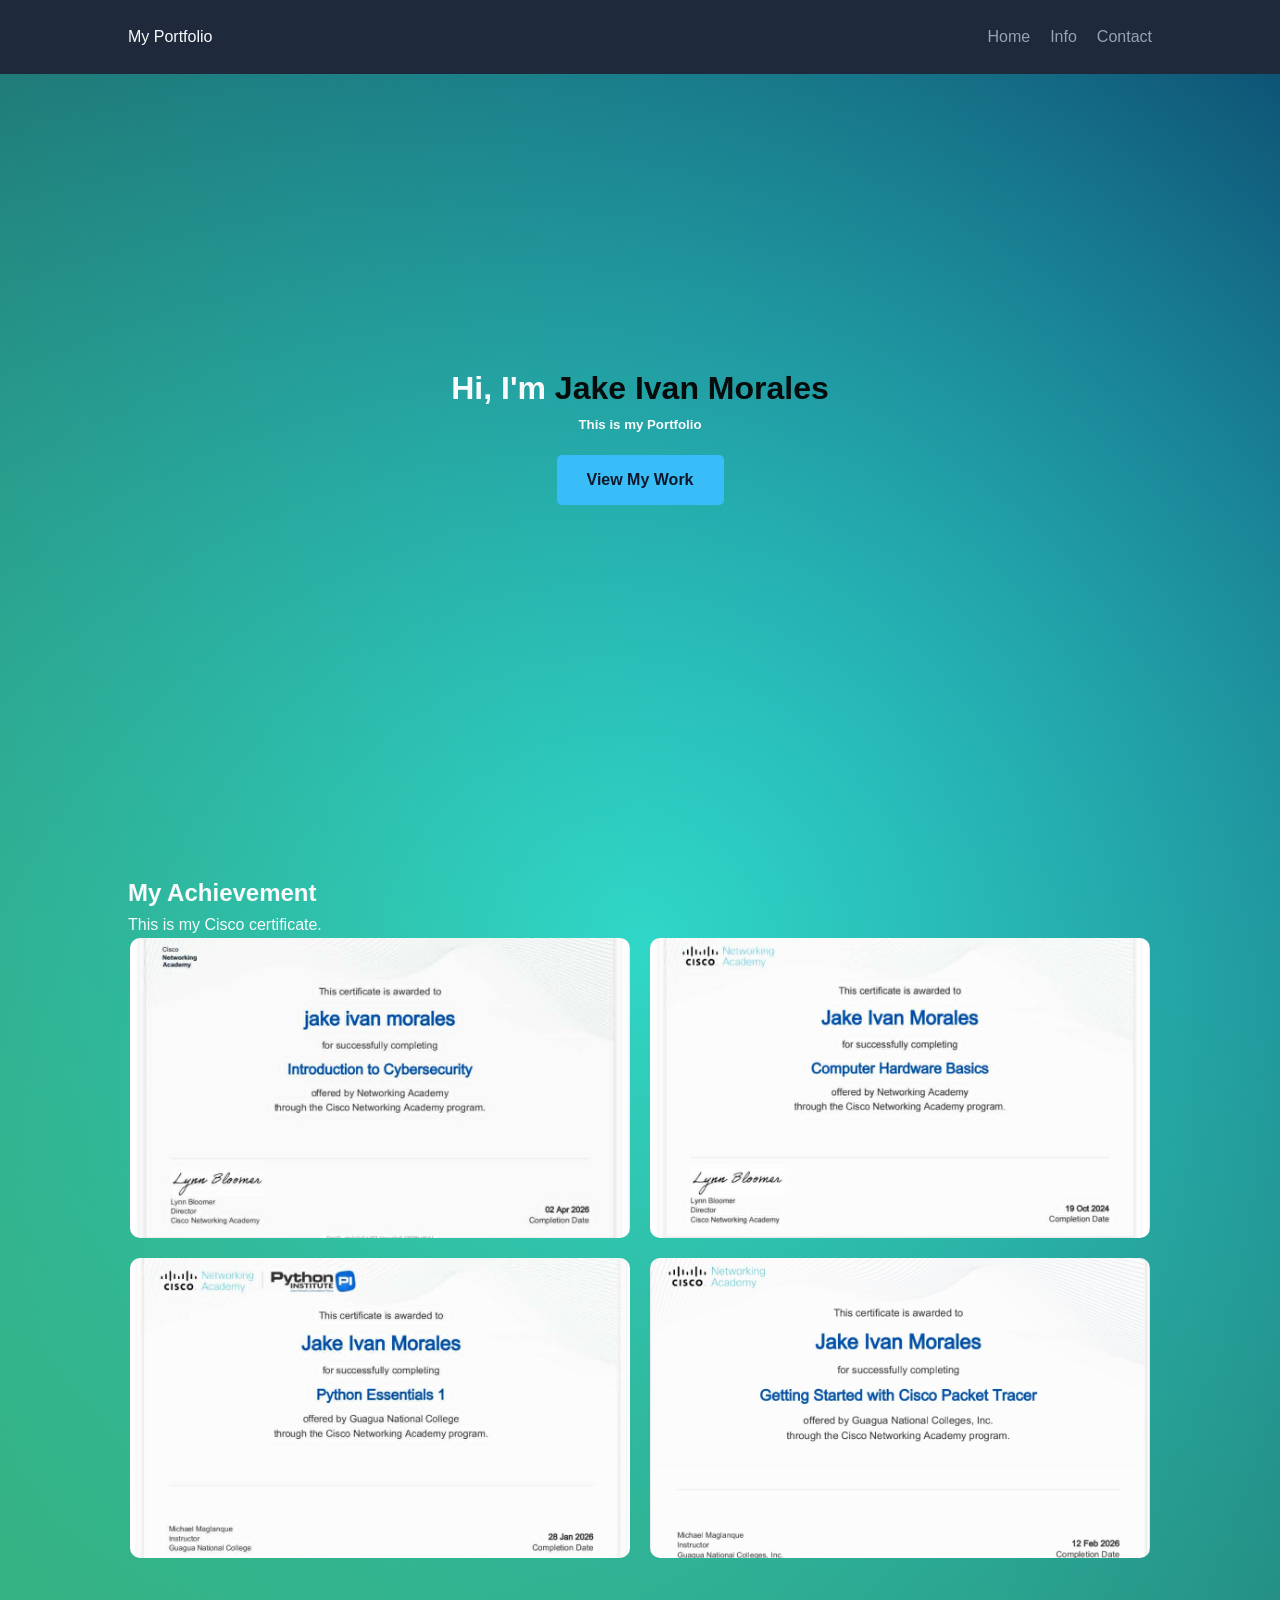
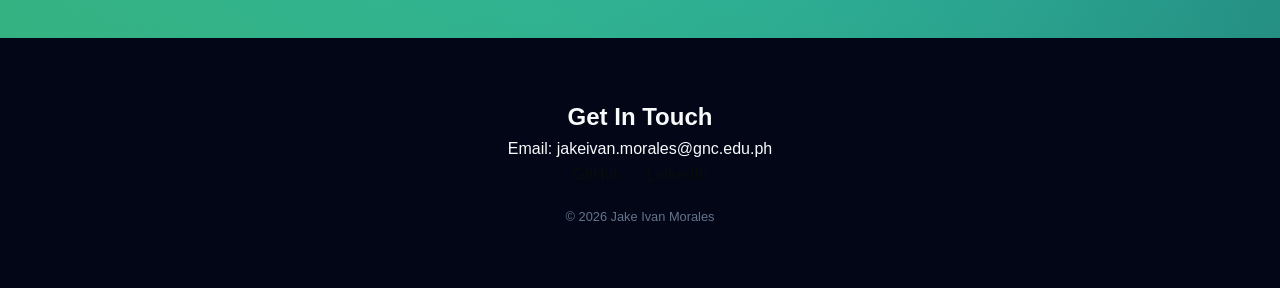
==== index.html @ fa4a35b5 "added image files" ====
<!DOCTYPE html>
<html lang="en">
<head>
    <meta charset="UTF-8">
    <meta name="viewport" content="width=device-width, initial-scale=1.0">
    <title>My Portfolio</title>
    <link rel="stylesheet" href="style.css">
</head>
<body>

    <nav class="navbar">
        <div class="logo">My Portfolio</div>
        <ul class="nav-links">
            <li><a href="#about">Home</a></li>
            <li><a href="#projects">Info</a></li>
            <li><a href="#contact">Contact</a></li>
        </ul>
    </nav>

    <header id="about" class="hero">
        <h1>Hi, I'm <span class="highlight">Jake Ivan Morales</span></h1>
        <h5>This is my Portfolio</h5>
        <a href="#projects" class="btn">View My Work</a>
    </header>

    <section id="projects" class="project-section">
        <h1>My Achievement</br></h1>
        <p>This is my Cisco certificate.</p>
        <div class="image-container">
            <img src="image/project.jpg" alt="Project 1" class="gallery-img">
            <img src="image/img2.jpg" alt="Project 2" class="gallery-img">
            <img src="image/img3.jpg" alt="Project 3" class="gallery-img">
            <img src="image/img4.jpg" alt="Project 3" class="gallery-img">
        </div>
    </section>
    

    <footer id="contact">
        <h2>Get In Touch</h2>
        <p>Email: jakeivan.morales@gnc.edu.ph</p>
        <div class="socials">
            <a href="#">GitHub</a>
            <a href="#">LinkedIn</a>
        </div>
        <p class="copy">&copy; 2026 Jake Ivan Morales</p>
    </footer>

</body>
</html>
---- style.css ----
* {
    margin: 0;
    padding: 0;
    box-sizing: border-box;
    font-family: 'Segoe UI', Tahoma, Geneva, Verdana, sans-serif;
}

body {
    
    background: linear-gradient(45deg, rgba(74,222,128,0.7), transparent),radial-gradient(circle, #22d3ee, #0c4a6e);;
    color: #f8fafc;
    line-height: 1.6;
    scroll-behavior: smooth;
}

/* Navbar */
.navbar {
    display: flex;
    justify-content: space-between;
    align-items: center;
    padding: 1.5rem 10%;
    background: #1e293b;
    position: sticky;
    top: 0;
    z-index: 100;
}

.nav-links {
    display: flex;
    list-style: none;
}

.nav-links li {
    margin-left: 20px;
}

.nav-links a {
    color: #94a3b8;
    text-decoration: none;
    transition: color 0.3s;
}

.nav-links a:hover {
    color: #38bdf8;
}

/* Hero Section */
.hero {
    height: 80vh;
    display: flex;
    flex-direction: column;
    justify-content: center;
    align-items: center;
    text-align: center;
    padding: 0 20px;
}

.highlight {
    color: rgb(7, 11, 11);
}

.btn {
    margin-top: 20px;
    padding: 12px 30px;
    background: #38bdf8;
    color: #0f172a;
    text-decoration: none;
    border-radius: 5px;
    font-weight: bold;
    transition: transform 0.2s;
}

.btn:hover {
    transform: scale(1.05);
}

/* Project Grid */
.project-section {
    padding: 80px 10%;
}

.project-grid {
    display: grid;
    grid-template-columns: repeat(auto-fit, minmax(300px, 1fr));
    gap: 20px;
    margin-top: 30px;
}

.project-card {
    background: #1e293b;
    padding: 25px;
    border-radius: 10px;
    border: 1px solid #334155;
    transition: border-color 0.3s;
}

.project-card:hover {
    border-color: #0f172a;
}

/* Footer */
footer {
    text-align: center;
    padding: 60px 10%;
    background: #020617;
}

.socials a {
    color: #090c0d;
    margin: 0 10px;
    text-decoration: none;
}

.copy {
    margin-top: 20px;
    font-size: 0.8rem;
    color: #64748b;
}
.image-container {
    display: flex;          /* Pinagkakatabi ang mga images */
    gap: 20px;             /* Space sa pagitan ng mga images */
    justify-content: center; /* Nilalagay sa gitna ng page */
    flex-wrap: wrap;       /* Kapag masikip na sa screen, kusa itong bababa */
}

.gallery-img {
    width: 500px;          /* Fixed width para pantay-pantay */
    height: 300px;
    object-fit: cover;     /* Hindi mapipitpit ang image */
    border-radius: 10px;
}
.span{
    color: #0f172a;
}
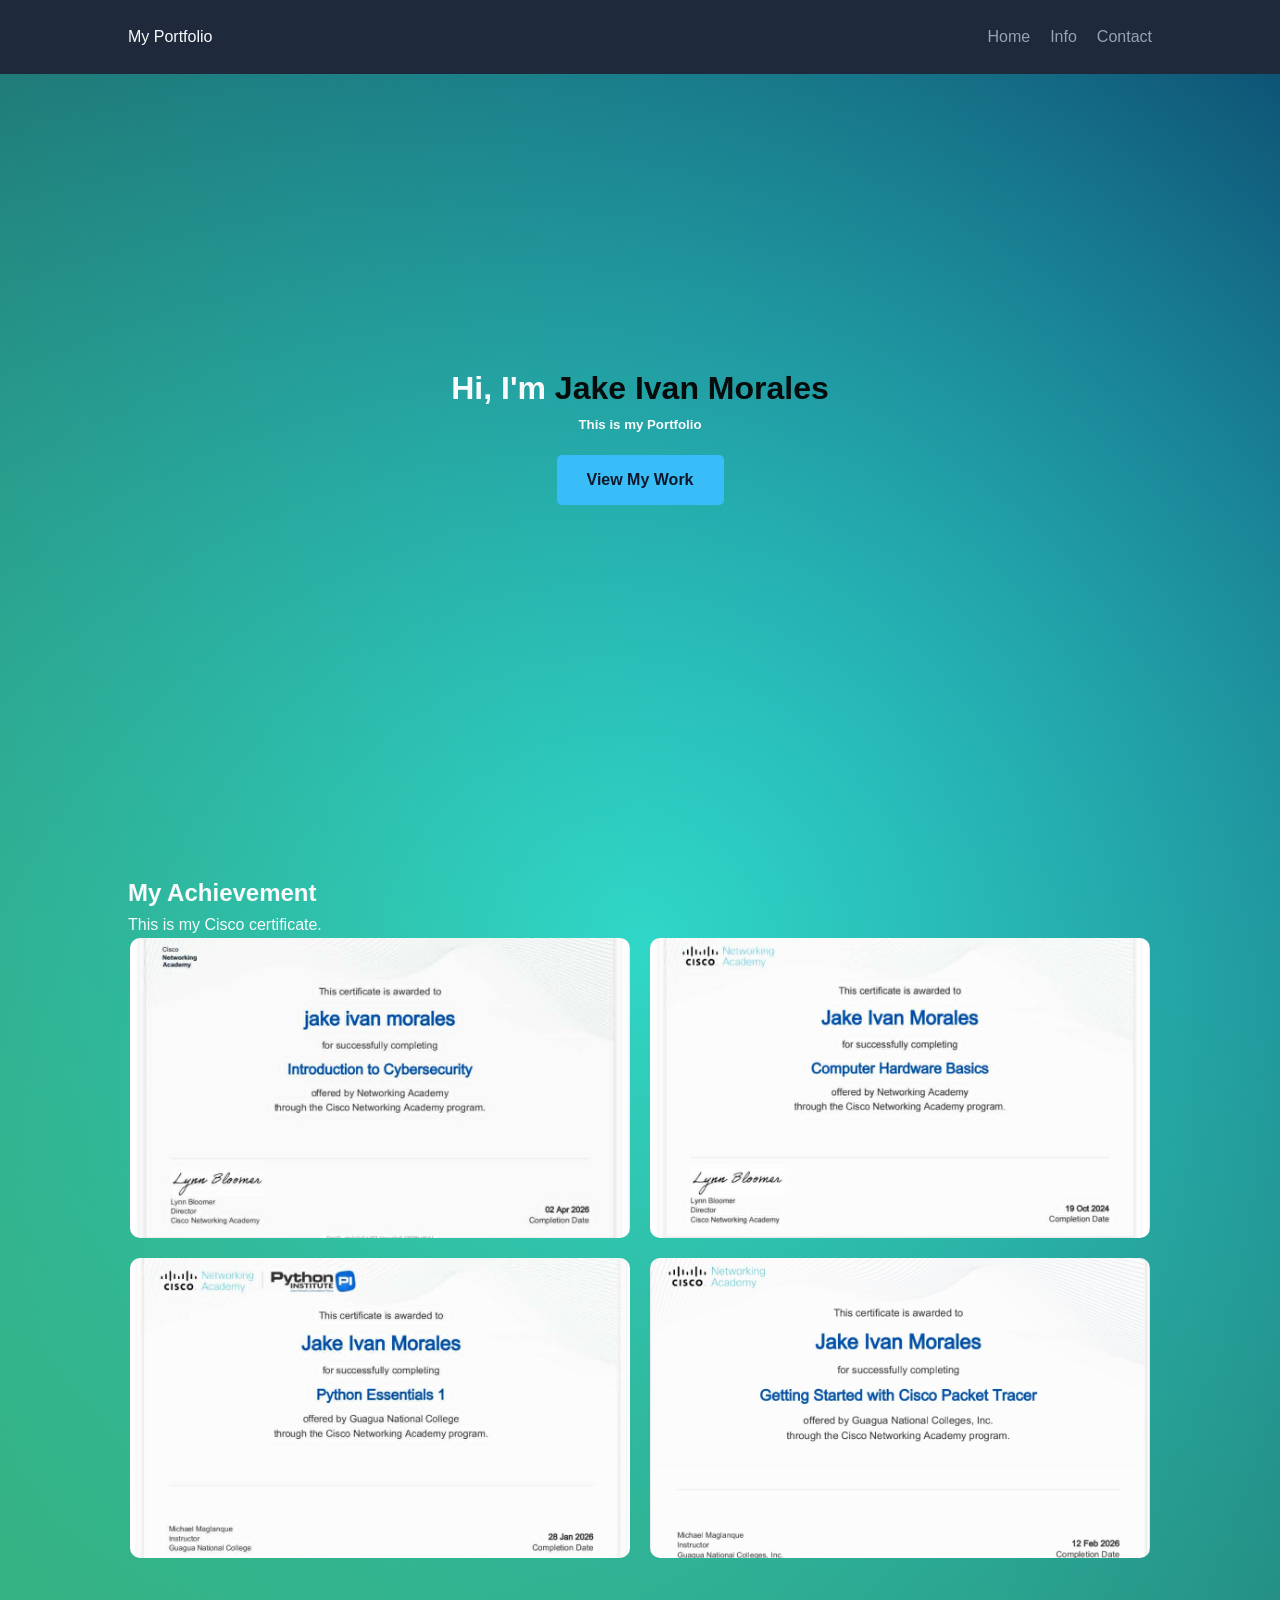
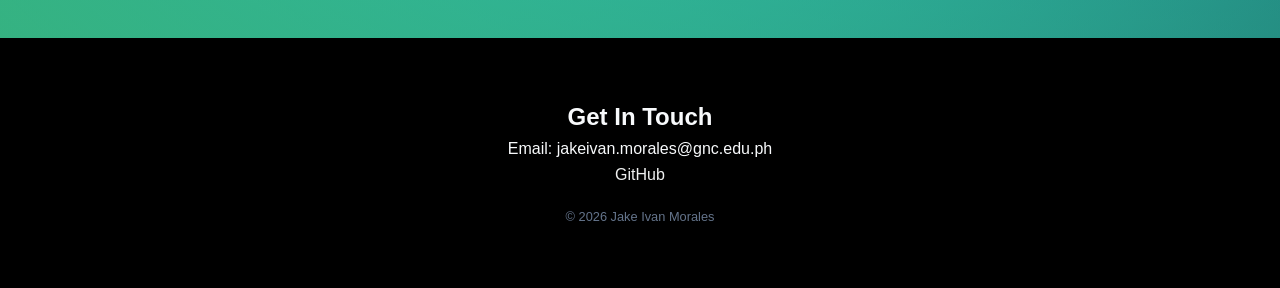
==== commit 6b00cad0: "nagpalit ng kulay ng background at highlight" ====
--- a/index.html
+++ b/index.html
@@ -40,7 +40,7 @@
         <p>Email: jakeivan.morales@gnc.edu.ph</p>
         <div class="socials">
             <a href="#">GitHub</a>
-            <a href="#">LinkedIn</a>
+            
         </div>
         <p class="copy">&copy; 2026 Jake Ivan Morales</p>
     </footer>
--- a/style.css
+++ b/style.css
@@ -13,7 +13,7 @@
     scroll-behavior: smooth;
 }
 
-/* Navbar */
+
 .navbar {
     display: flex;
     justify-content: space-between;
@@ -44,7 +44,7 @@
     color: #38bdf8;
 }
 
-/* Hero Section */
+
 .hero {
     height: 80vh;
     display: flex;
@@ -74,7 +74,7 @@
     transform: scale(1.05);
 }
 
-/* Project Grid */
+
 .project-section {
     padding: 80px 10%;
 }
@@ -98,15 +98,14 @@
     border-color: #0f172a;
 }
 
-/* Footer */
 footer {
     text-align: center;
     padding: 60px 10%;
-    background: #020617;
+    background: #000000;
 }
 
 .socials a {
-    color: #090c0d;
+    color: #eff0f0;
     margin: 0 10px;
     text-decoration: none;
 }
@@ -117,18 +116,21 @@
     color: #64748b;
 }
 .image-container {
-    display: flex;          /* Pinagkakatabi ang mga images */
-    gap: 20px;             /* Space sa pagitan ng mga images */
-    justify-content: center; /* Nilalagay sa gitna ng page */
-    flex-wrap: wrap;       /* Kapag masikip na sa screen, kusa itong bababa */
+    display: flex;          
+    gap: 20px;             
+    justify-content: center;
+    flex-wrap: wrap;       
 }
 
 .gallery-img {
-    width: 500px;          /* Fixed width para pantay-pantay */
+    width: 500px;          
     height: 300px;
-    object-fit: cover;     /* Hindi mapipitpit ang image */
+    object-fit: cover;     
     border-radius: 10px;
 }
 .span{
     color: #0f172a;
+}
+.a{
+    color: aliceblue;
 }
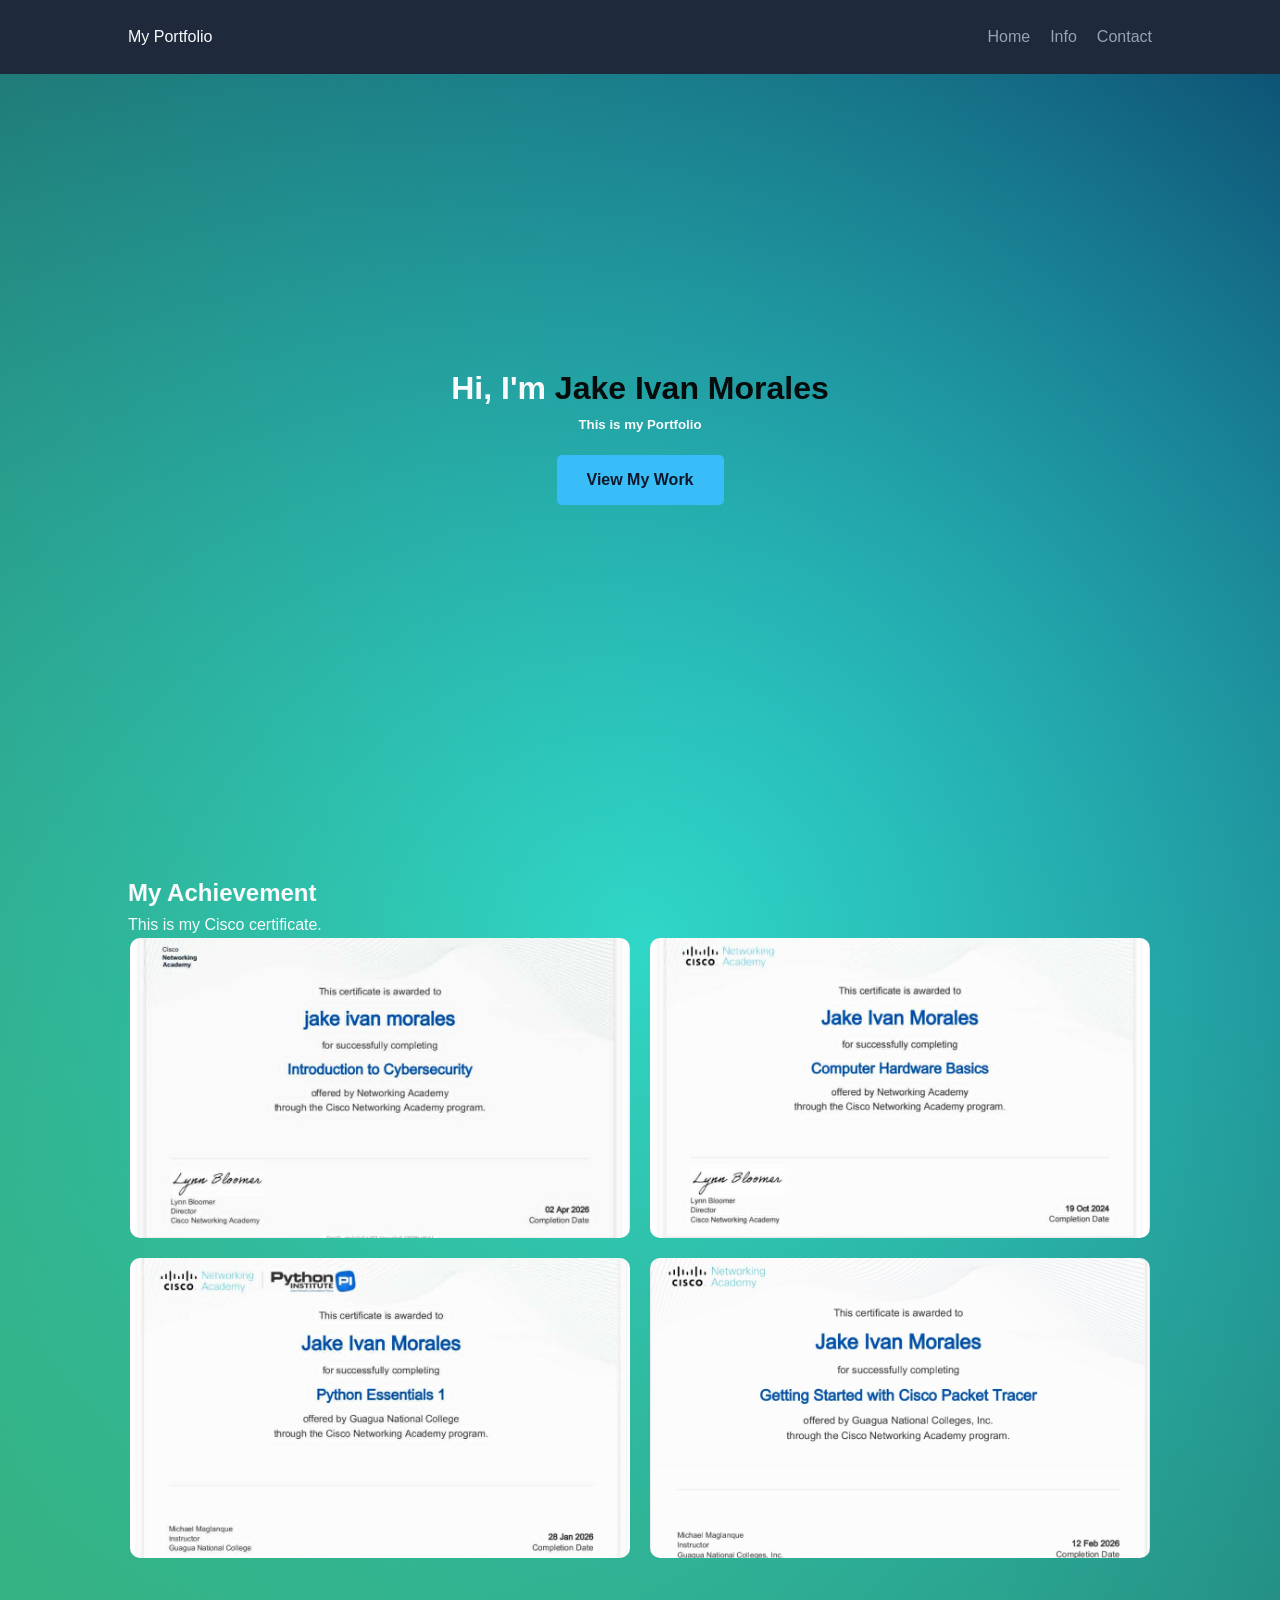
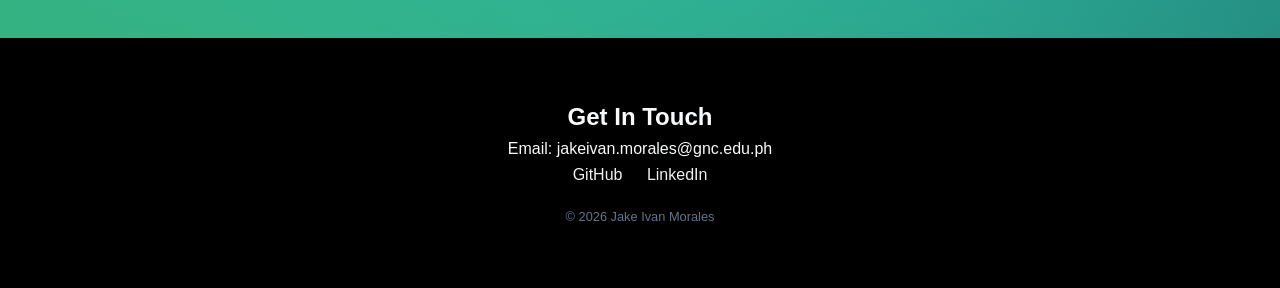
==== commit 8a09e6d5: "nagpalit ng kulay ng background at highlight" ====
--- a/index.html
+++ b/index.html
@@ -40,7 +40,7 @@
         <p>Email: jakeivan.morales@gnc.edu.ph</p>
         <div class="socials">
             <a href="#">GitHub</a>
-            
+            <a href="#">LinkedIn</a>
         </div>
         <p class="copy">&copy; 2026 Jake Ivan Morales</p>
     </footer>
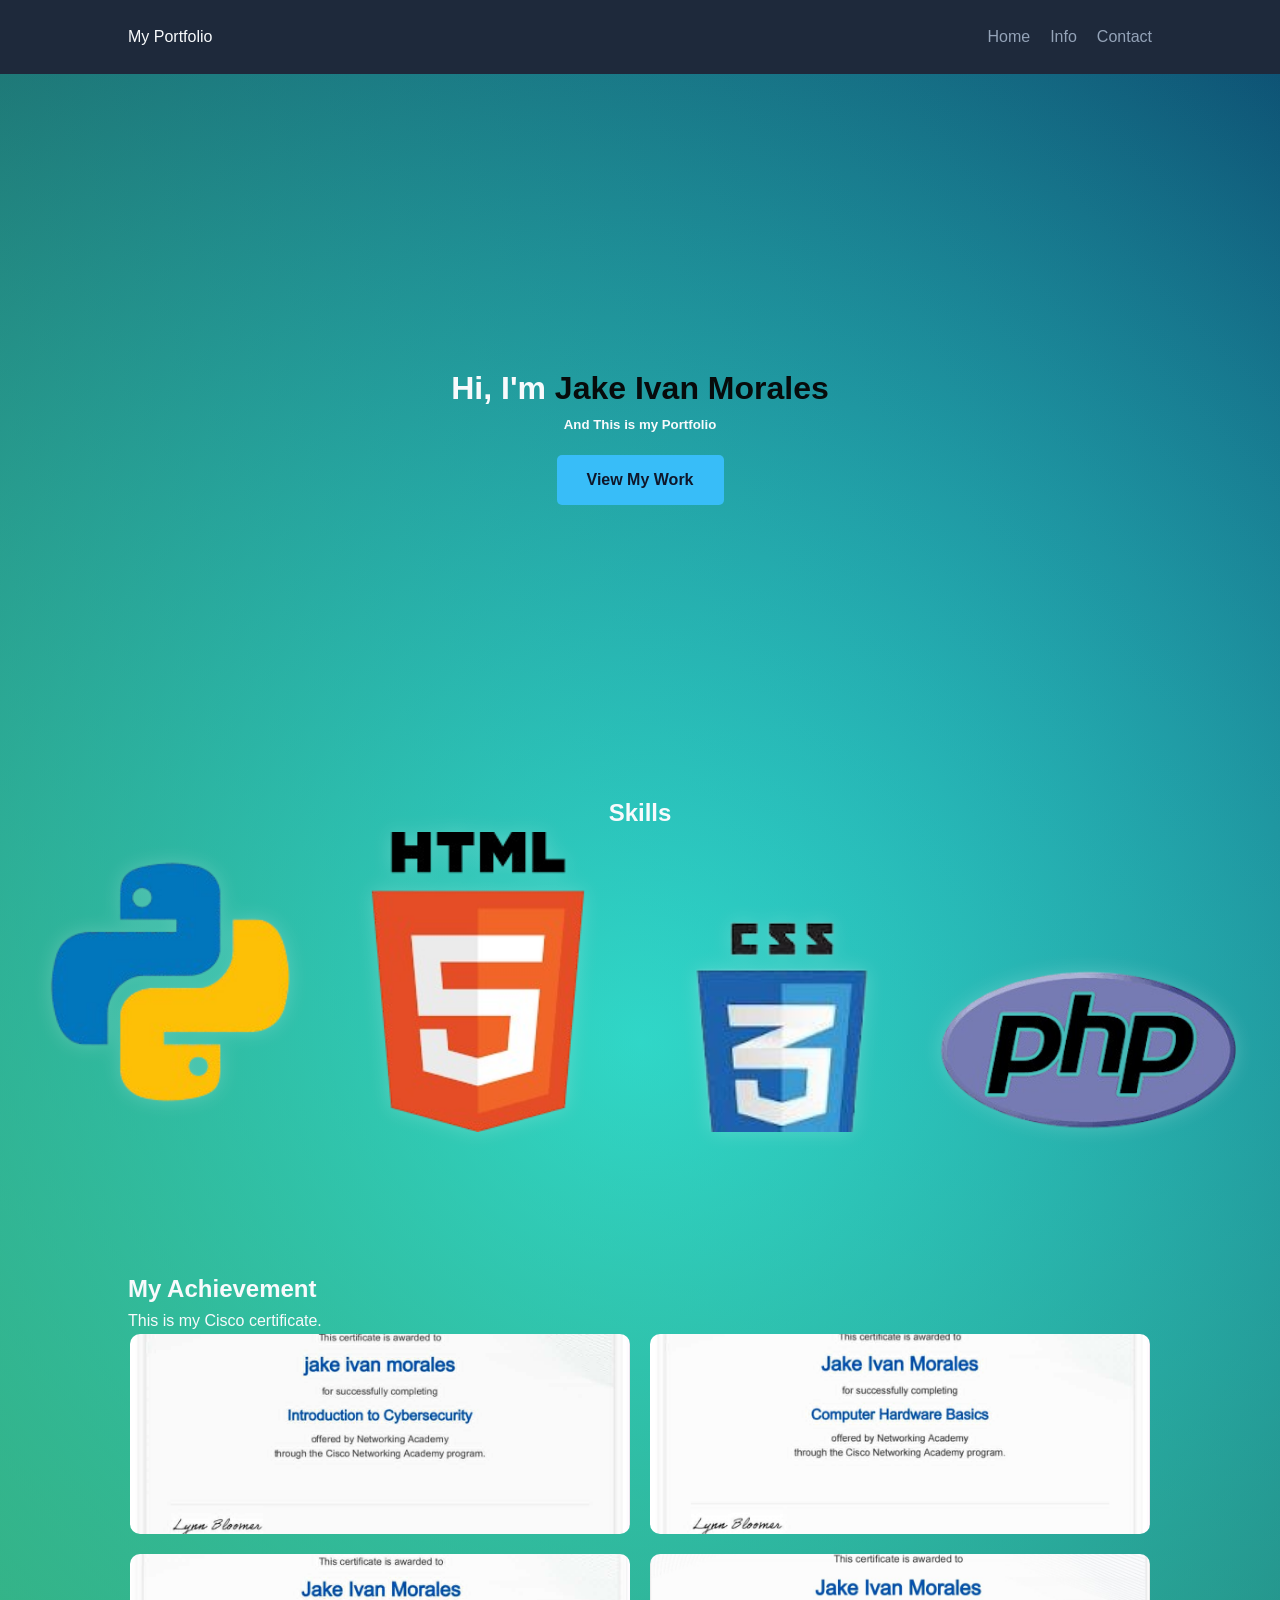
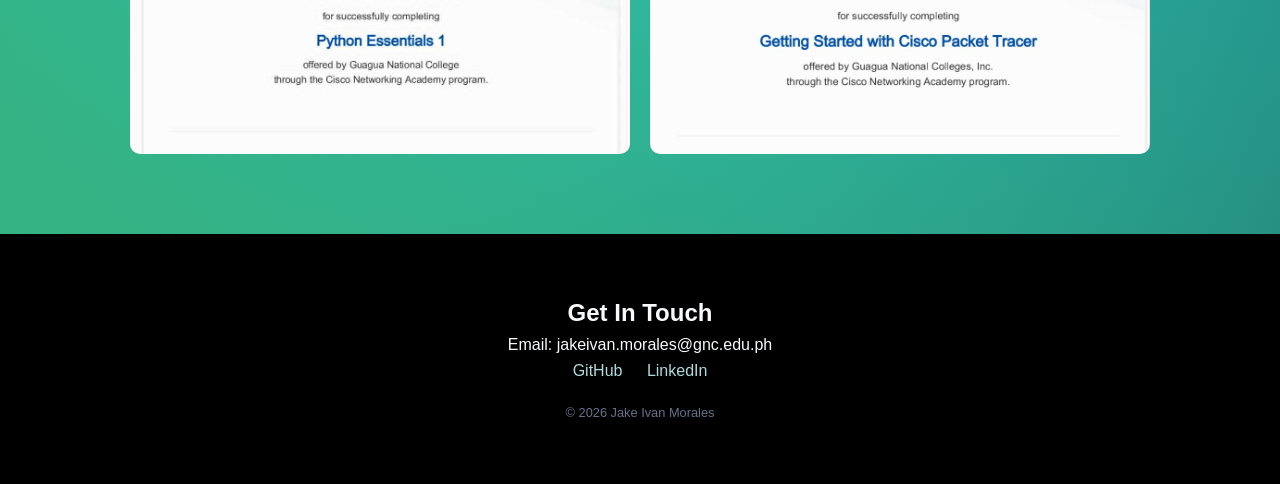
==== commit c5a14044: "Added images folder and python, HTML, Css, php  logo" ====
--- a/index.html
+++ b/index.html
@@ -17,11 +17,30 @@
         </ul>
     </nav>
 
+
+    
+
     <header id="about" class="hero">
         <h1>Hi, I'm <span class="highlight">Jake Ivan Morales</span></h1>
-        <h5>This is my Portfolio</h5>
+        <h5>And This is my Portfolio</h5>
         <a href="#projects" class="btn">View My Work</a>
     </header>
+
+    <section class="skill">
+        <h1>Skills</br></h1>
+    </section>
+    <div class="skill-card">
+        <div class="icon">
+            <img src="image/Python.jpg" alt="Logo" class="skill-img">
+            <img src="image/HTML.png" alt="Logo" class="skill-img">
+            <img src="image/css.png" alt="Logo" class="skill-img">
+            <img src="image/php.png" alt="Logo" class="skill-img">
+            
+        </div>
+        <div class="progress-bar">
+            <div class="progress" style="width: 90%; background: #e34c26;"></div>
+        </div>
+    </div>
 
     <section id="projects" class="project-section">
         <h1>My Achievement</br></h1>
@@ -33,7 +52,8 @@
             <img src="image/img4.jpg" alt="Project 3" class="gallery-img">
         </div>
     </section>
-    
+
+   
 
     <footer id="contact">
         <h2>Get In Touch</h2>
@@ -44,6 +64,9 @@
         </div>
         <p class="copy">&copy; 2026 Jake Ivan Morales</p>
     </footer>
+    
+   
 
 </body>
-</html>+</html>
+
--- a/style.css
+++ b/style.css
@@ -105,7 +105,7 @@
 }
 
 .socials a {
-    color: #eff0f0;
+    color: #afdbdb;
     margin: 0 10px;
     text-decoration: none;
 }
@@ -124,7 +124,7 @@
 
 .gallery-img {
     width: 500px;          
-    height: 300px;
+    height: 200px;
     object-fit: cover;     
     border-radius: 10px;
 }
@@ -133,4 +133,26 @@
 }
 .a{
     color: aliceblue;
+}
+
+.skill-img {
+    width: 300px;
+    height: auto;
+    margin-bottom: 50px;
+    /* Optional: Glow effect para sa image */
+    filter: drop-shadow(0 0 10px rgba(255, 255, 255, 0.2));
+    
+}
+
+.skill-card{
+    display: flex;          
+    gap: 20px;             
+    justify-content: center;
+    flex-wrap: wrap;
+}
+
+.skill{
+    display: flex;                       
+    justify-content: center;
+    flex-wrap: wrap;
 }
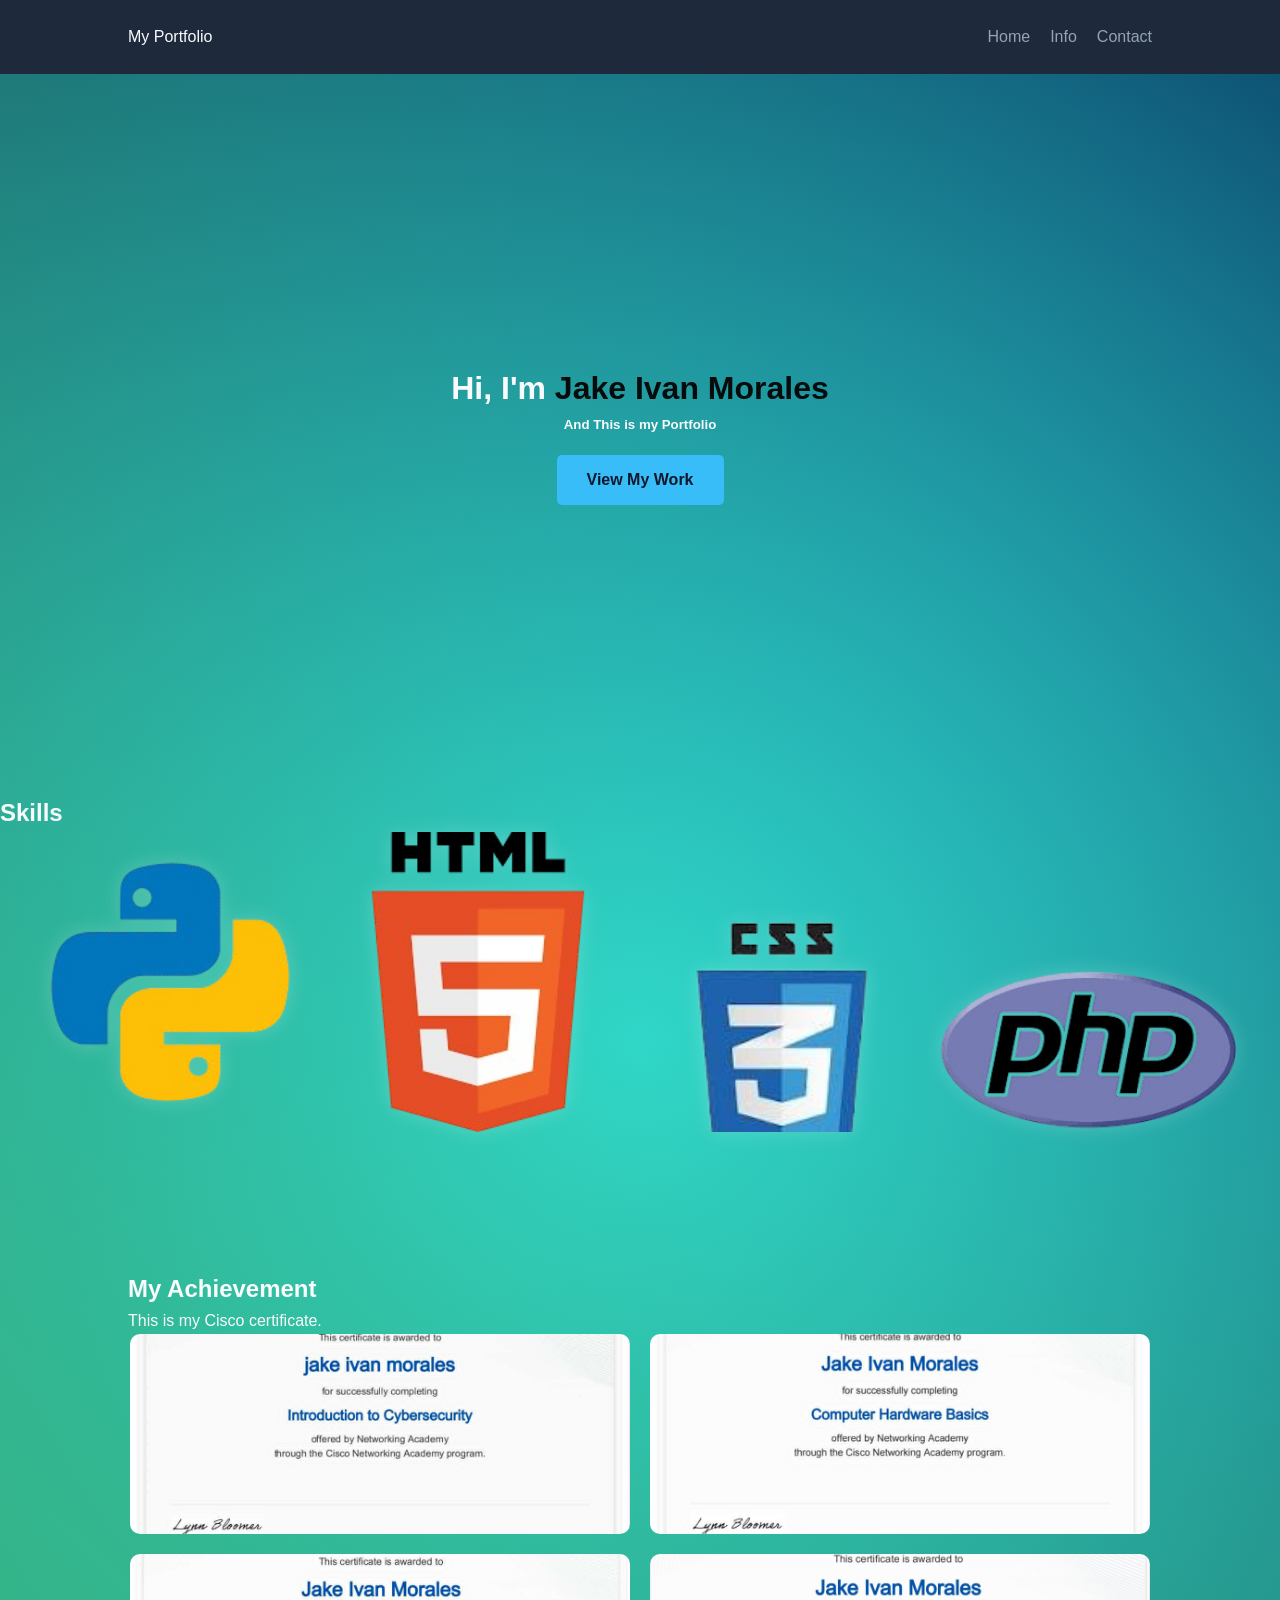
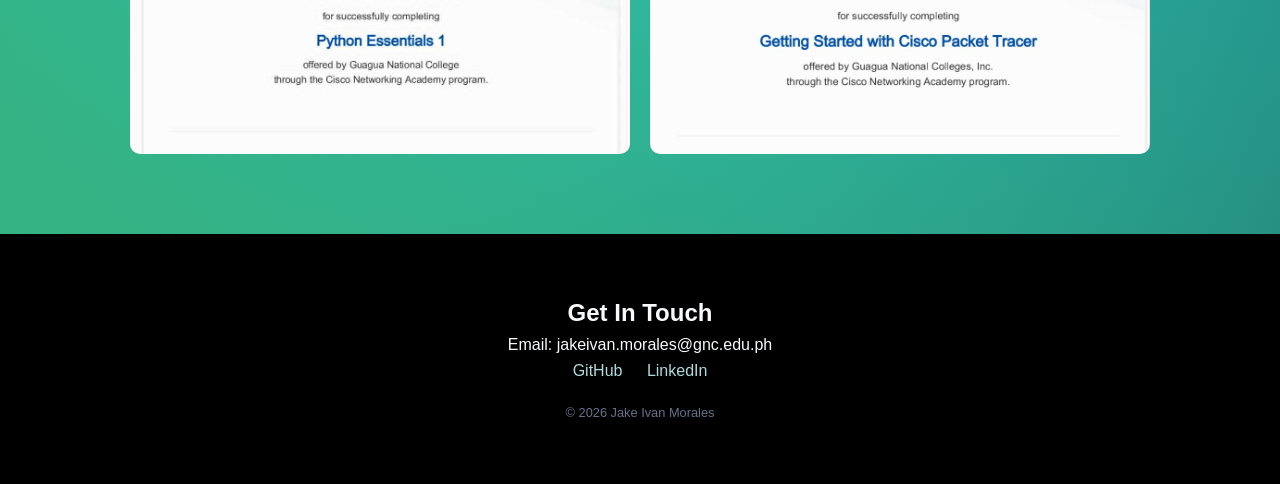
==== commit 1eb6e3c7: "Added skill caption" ====
--- a/index.html
+++ b/index.html
@@ -27,7 +27,7 @@
     </header>
 
     <section class="skill">
-        <h1>Skills</br></h1>
+        <h1>Skills</h1>
     </section>
     <div class="skill-card">
         <div class="icon">
--- a/style.css
+++ b/style.css
@@ -153,6 +153,6 @@
 
 .skill{
     display: flex;                       
-    justify-content: center;
+    justify-content:20 left;
     flex-wrap: wrap;
 }
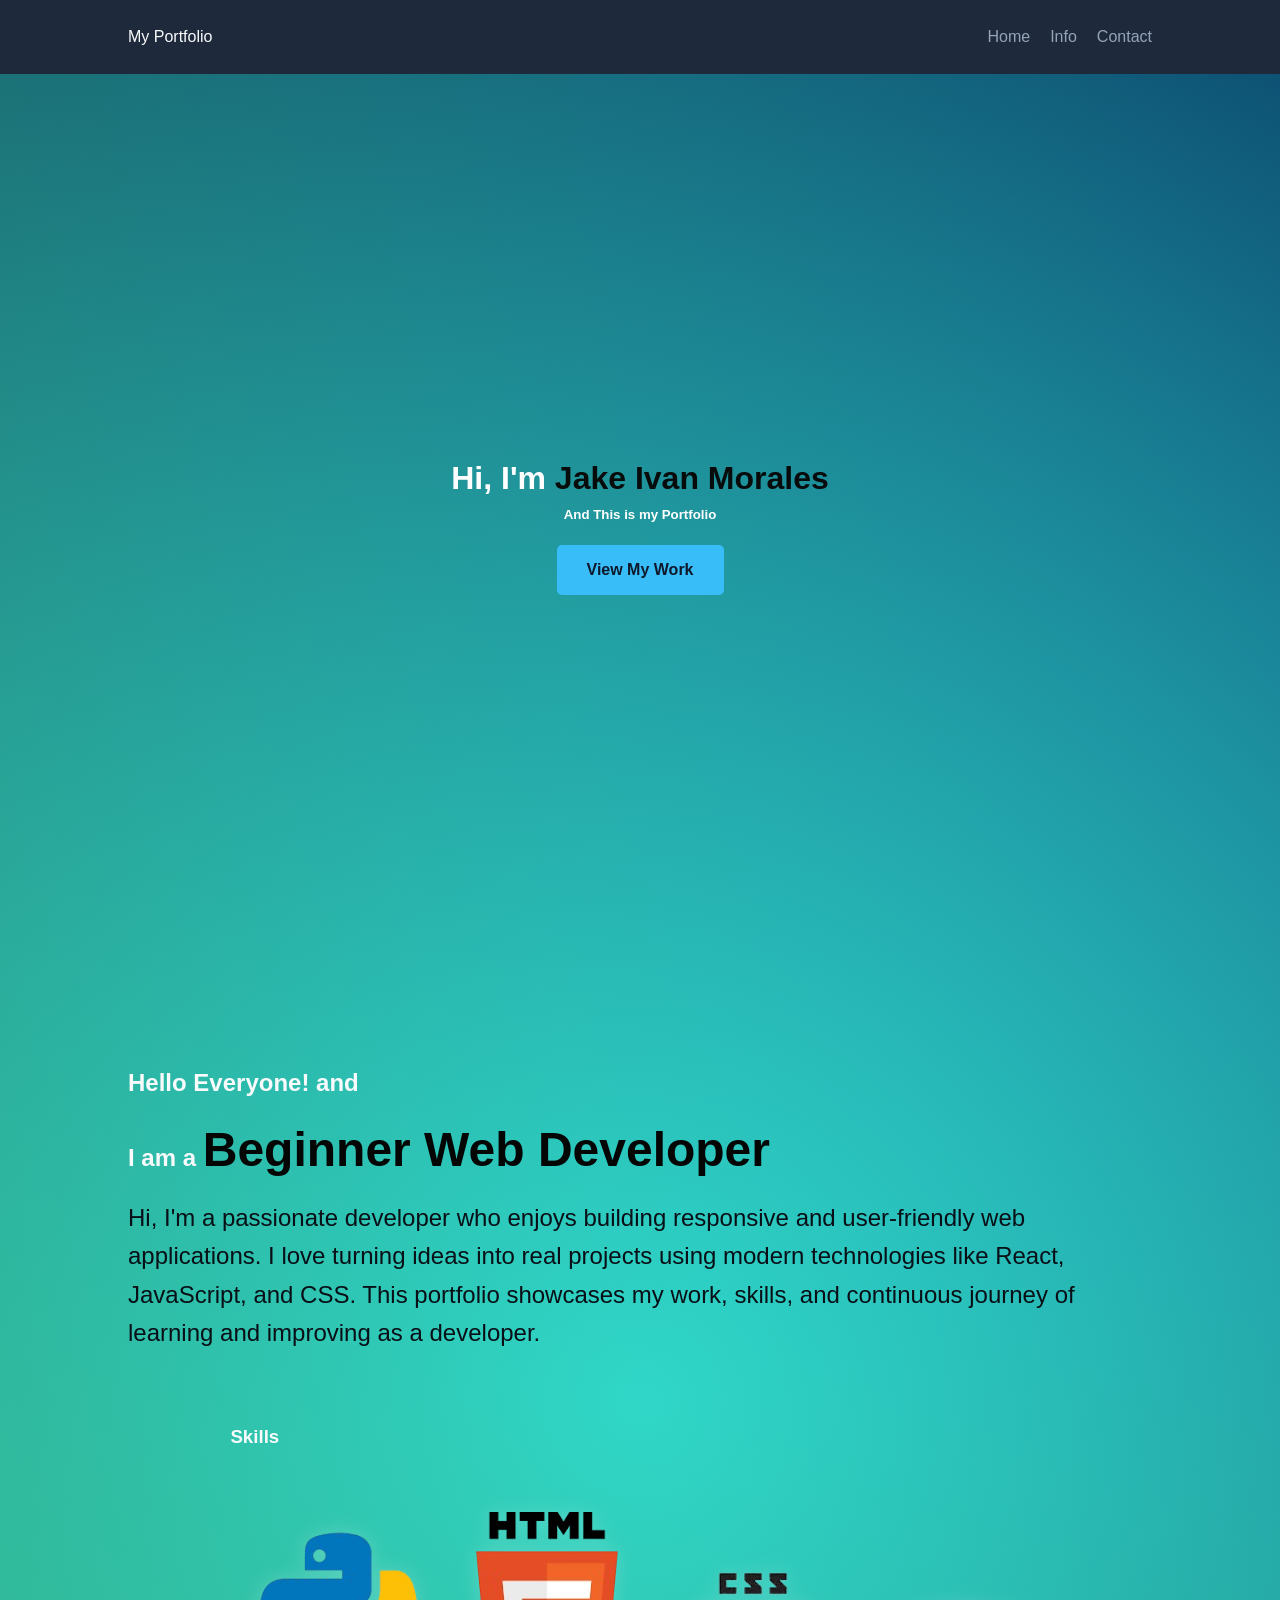
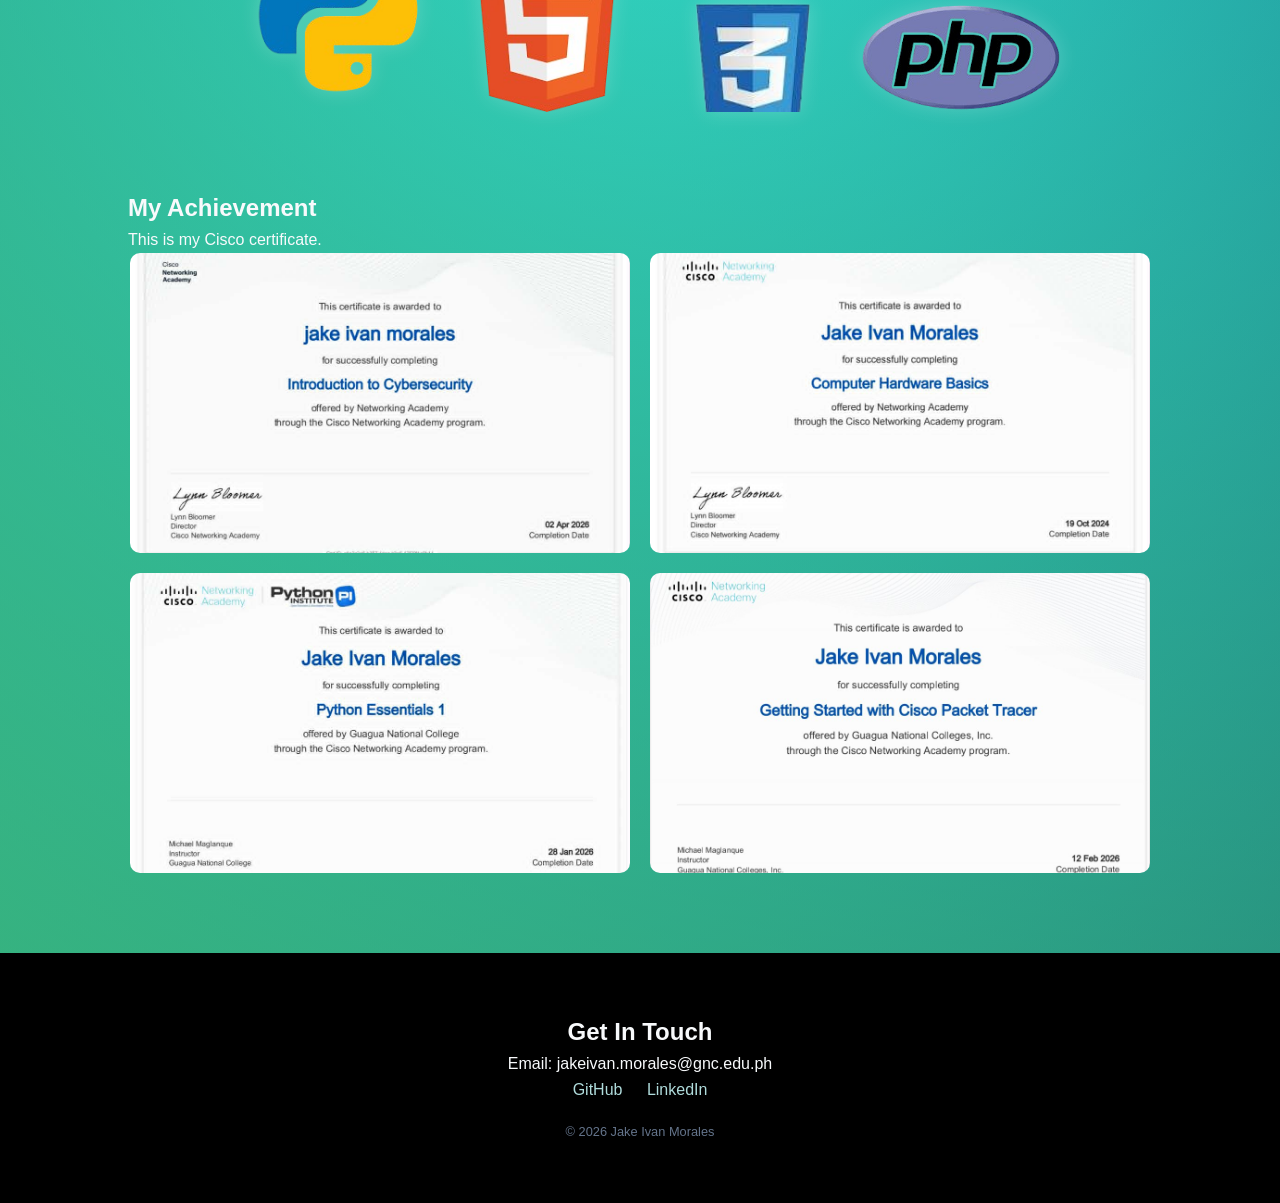
==== commit 534b1b41: "added hero section text and styles" ====
--- a/index.html
+++ b/index.html
@@ -26,23 +26,37 @@
         <a href="#projects" class="btn">View My Work</a>
     </header>
 
-    <section class="skill">
-        <h1>Skills</h1>
-    </section>
-    <div class="skill-card">
-        <div class="icon">
-            <img src="image/Python.jpg" alt="Logo" class="skill-img">
-            <img src="image/HTML.png" alt="Logo" class="skill-img">
-            <img src="image/css.png" alt="Logo" class="skill-img">
-            <img src="image/php.png" alt="Logo" class="skill-img">
+
+    <section id="projects" class="project-section">
+        
+        <div class="hero-content">
+            <h6 class="greeting">Hello Everyone! and</h6>
+            <h1>I am a <span class="high-light">Beginner Web Developer</span></h1>
+            
+            <h6 class="description">
+                Hi, I'm a passionate developer who enjoys building responsive and user-friendly web applications. 
+                I love turning ideas into real projects using modern technologies like React, JavaScript, and CSS. 
+                This portfolio showcases my work, skills, and continuous journey of learning and improving as a developer.
+            </h6>
+
             
         </div>
-        <div class="progress-bar">
-            <div class="progress" style="width: 90%; background: #e34c26;"></div>
+    
+
+
+
+        <section class="skill">
+        <h1>Skills</h1>
+        </section>
+        <div class="skill-card">
+            <div class="icon">
+                <img src="image/Python.jpg" alt="Logo" class="skill-img">
+                <img src="image/HTML.png" alt="Logo" class="skill-img">
+                <img src="image/css.png" alt="Logo" class="skill-img">
+                <img src="image/php.png" alt="Logo" class="skill-img">
+                
+            </div>
         </div>
-    </div>
-
-    <section id="projects" class="project-section">
         <h1>My Achievement</br></h1>
         <p>This is my Cisco certificate.</p>
         <div class="image-container">
--- a/style.css
+++ b/style.css
@@ -124,7 +124,7 @@
 
 .gallery-img {
     width: 500px;          
-    height: 200px;
+    height: 300px;
     object-fit: cover;     
     border-radius: 10px;
 }
@@ -136,10 +136,10 @@
 }
 
 .skill-img {
-    width: 300px;
+    width: 200px;
     height: auto;
     margin-bottom: 50px;
-    /* Optional: Glow effect para sa image */
+
     filter: drop-shadow(0 0 10px rgba(255, 255, 255, 0.2));
     
 }
@@ -149,10 +149,63 @@
     gap: 20px;             
     justify-content: center;
     flex-wrap: wrap;
+    text-align: left;    
+    margin-left: 20px;   
+    margin-bottom: 15px; 
+    font-size: 1.5rem;   
+    color: white;
 }
 
 .skill{
     display: flex;                       
-    justify-content:20 left;
+    justify-content: left;
     flex-wrap: wrap;
-}+    padding: 60px 10%;  
+    display: flex;
+    flex-direction: column;
+    align-items: flex-start;
+}
+
+
+.hero {
+    height: 100vh;
+    display: flex;
+    align-items: center;
+    padding: 0 10%;
+    color: white;
+    font-family: 'Poppins', sans-serif;
+}
+
+.hero-content h6 {
+    margin: 10px 0;
+}
+
+.high-light {
+    color: #040505; 
+    font-size: 3rem; 
+    font-weight: 800;
+}
+
+.description {
+    max-width: 1000px;
+    line-height: 1.6;
+    color: #090f16; 
+    margin-bottom: 20px;
+    font-size: 1.5rem; 
+    font-weight: 500;
+}
+
+.social-icons a {
+    color: white;
+    font-size: 1.5rem;
+    margin-right: 15px;
+    transition: 0.3s;
+}
+
+.social-icons a:hover {
+    color: #38bdf8;
+}
+ .greeting{
+    font-size: 1.5rem;
+    font-weight: 800;
+ }
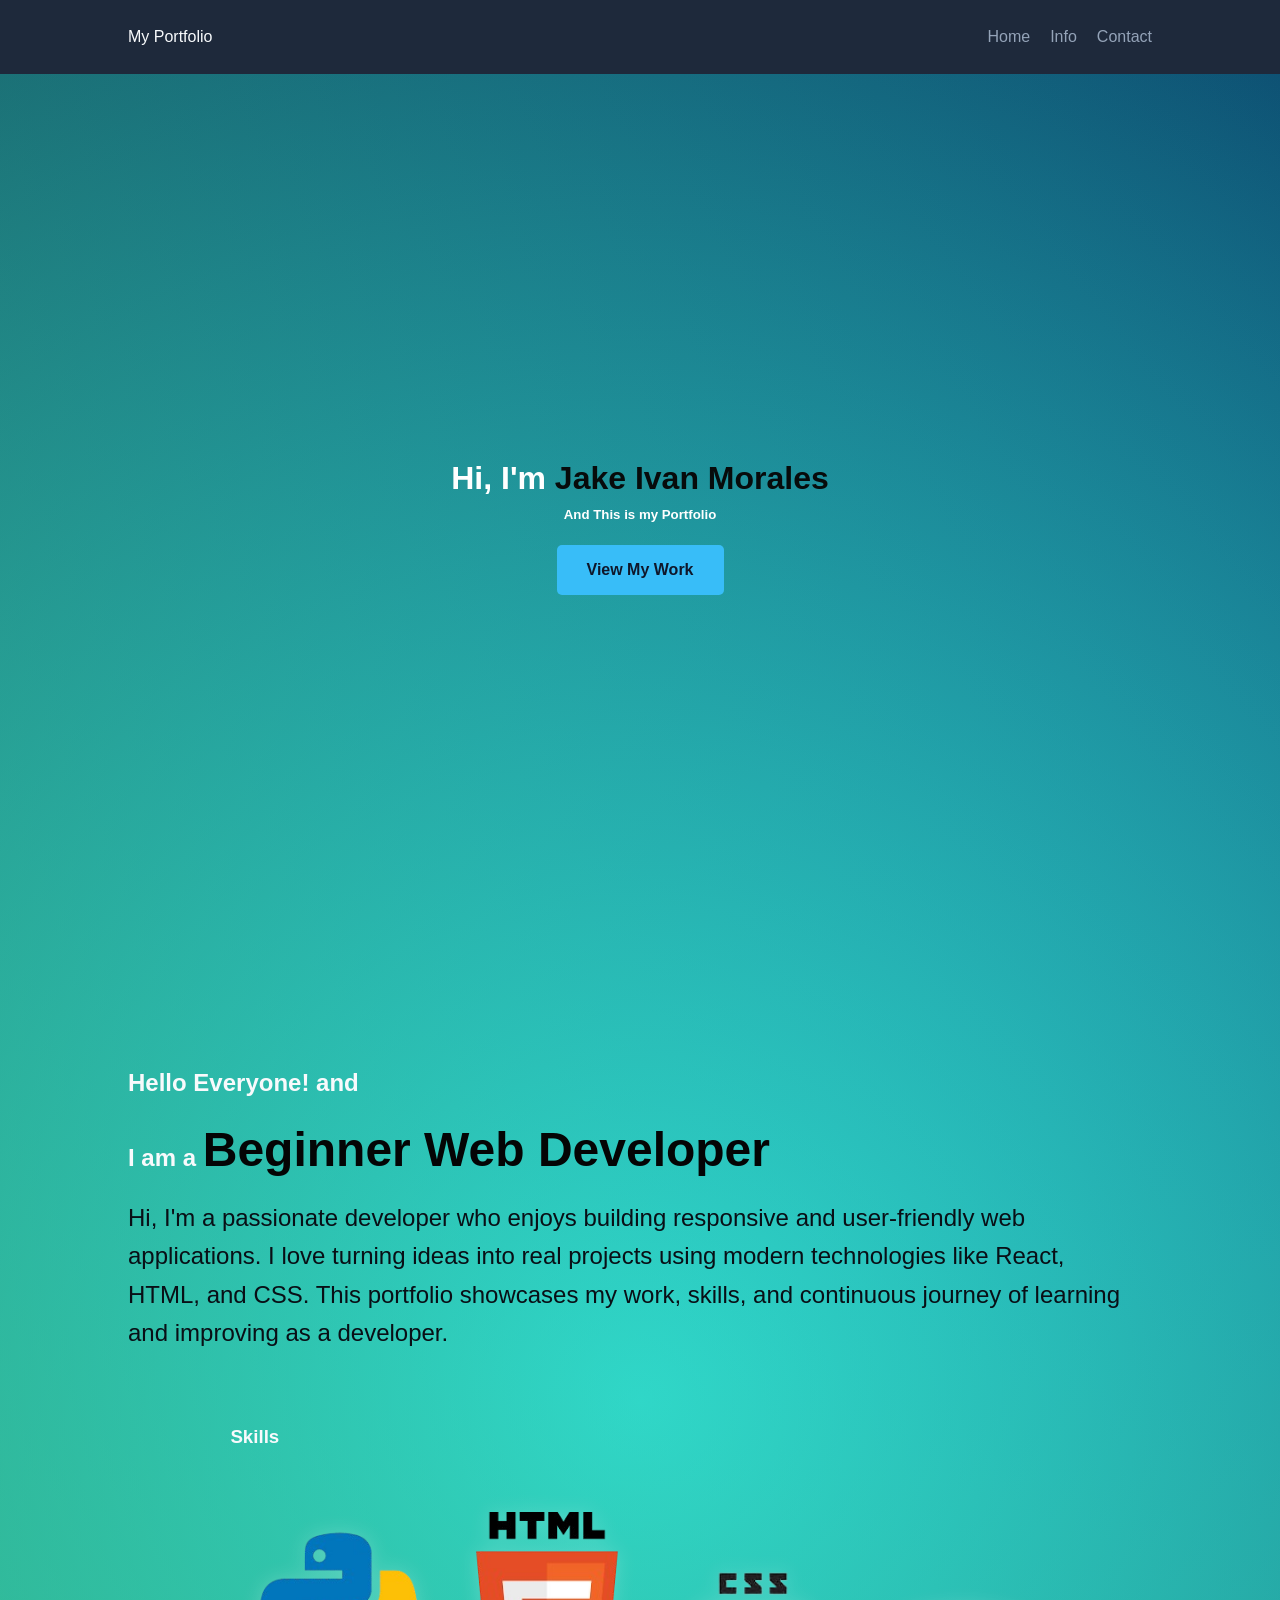
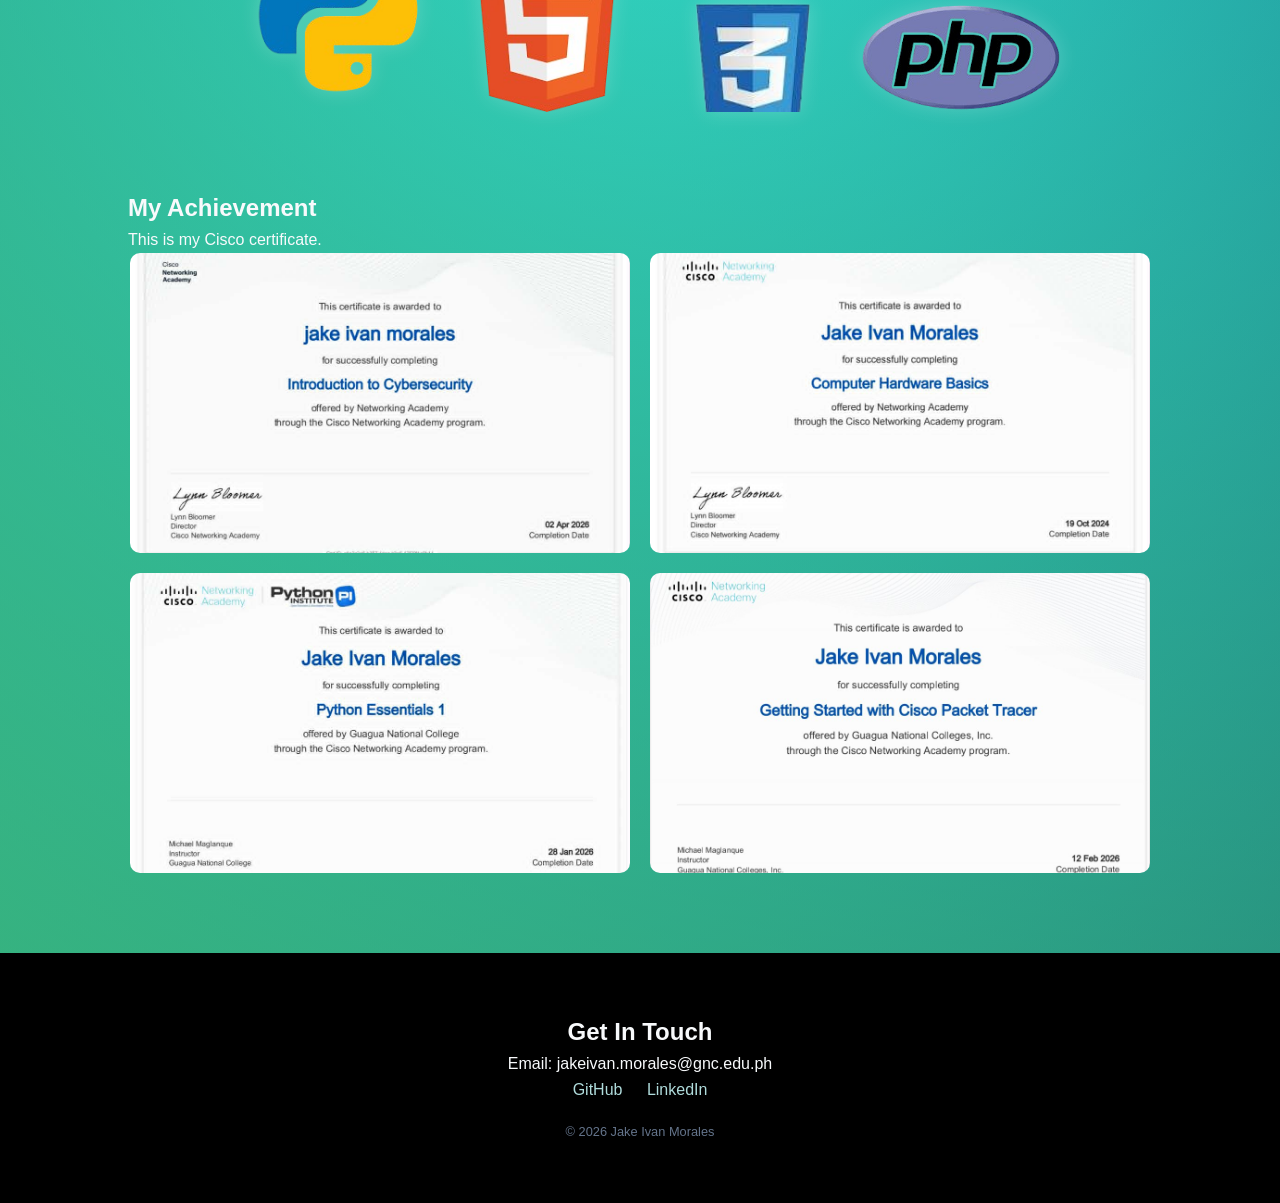
==== commit a90d8d36: "the section text and styles large" ====
--- a/index.html
+++ b/index.html
@@ -35,7 +35,7 @@
             
             <h6 class="description">
                 Hi, I'm a passionate developer who enjoys building responsive and user-friendly web applications. 
-                I love turning ideas into real projects using modern technologies like React, JavaScript, and CSS. 
+                I love turning ideas into real projects using modern technologies like React, HTML, and CSS. 
                 This portfolio showcases my work, skills, and continuous journey of learning and improving as a developer.
             </h6>
 
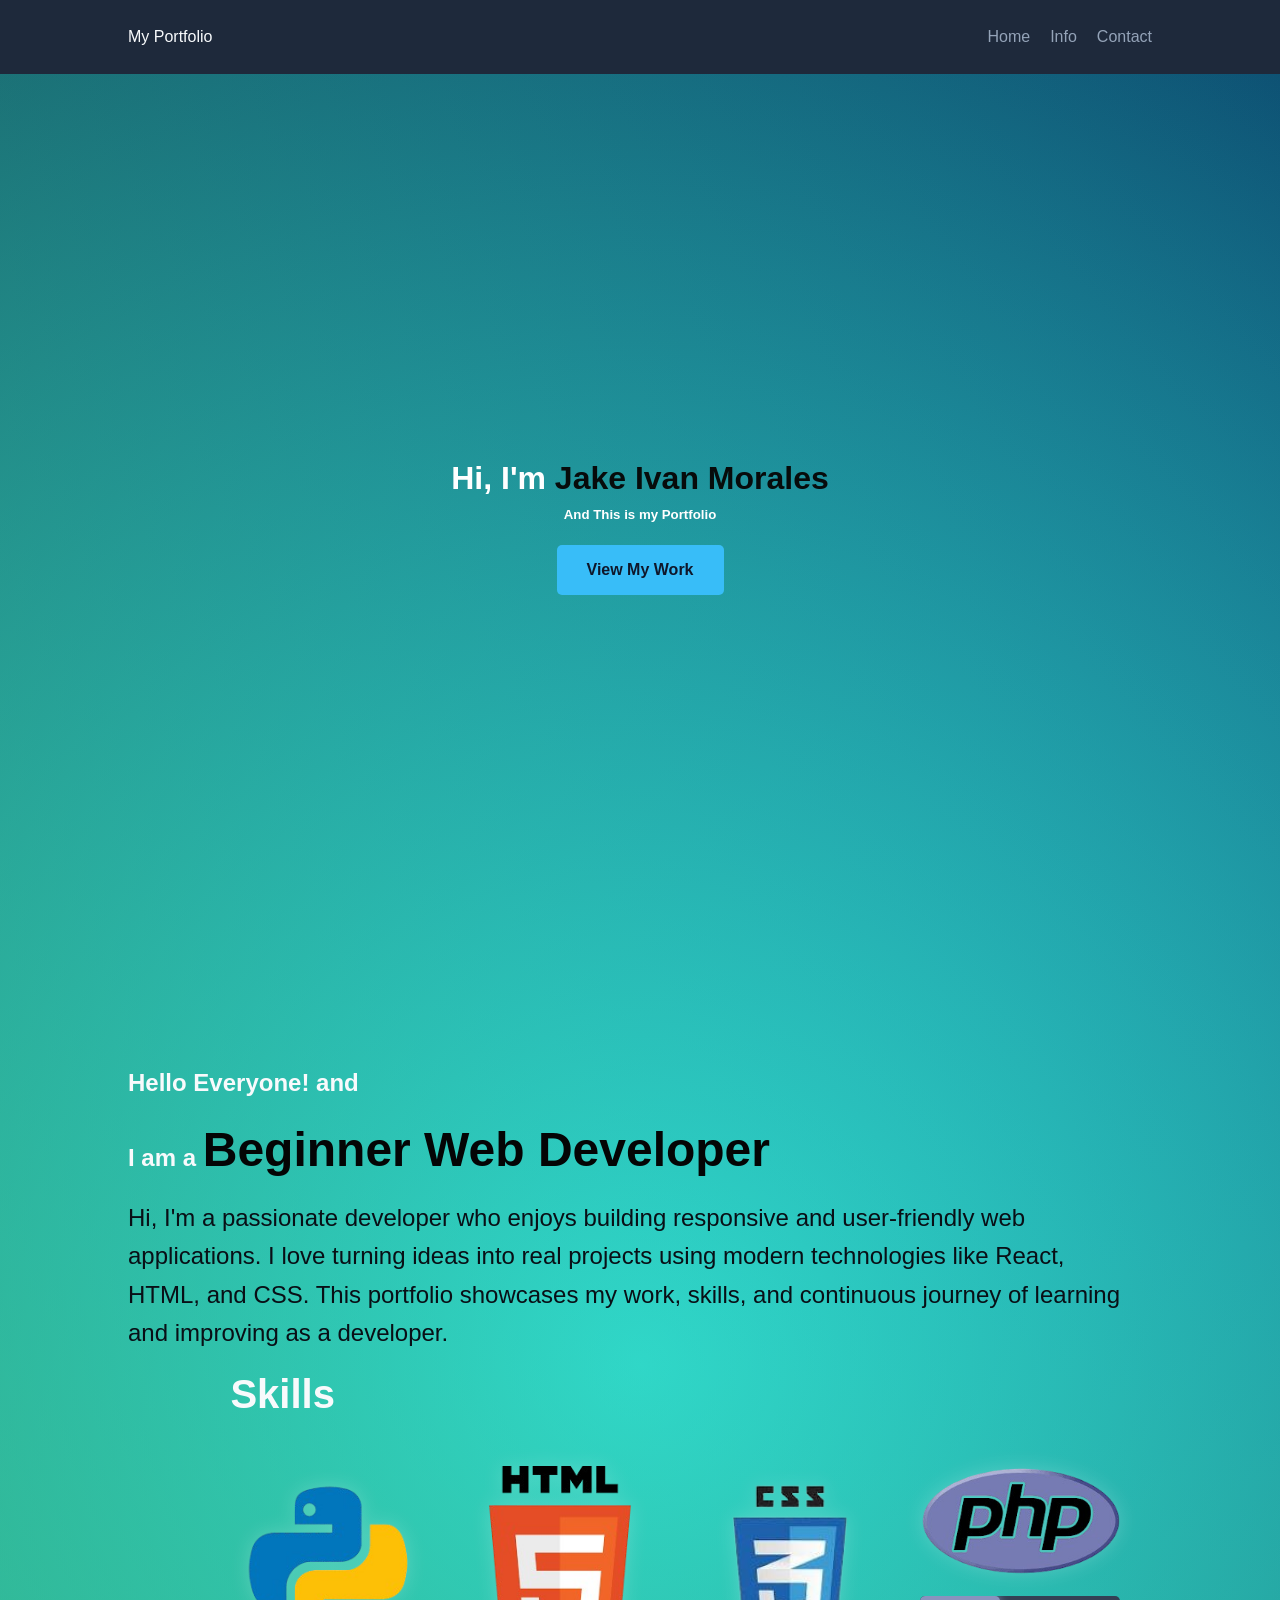
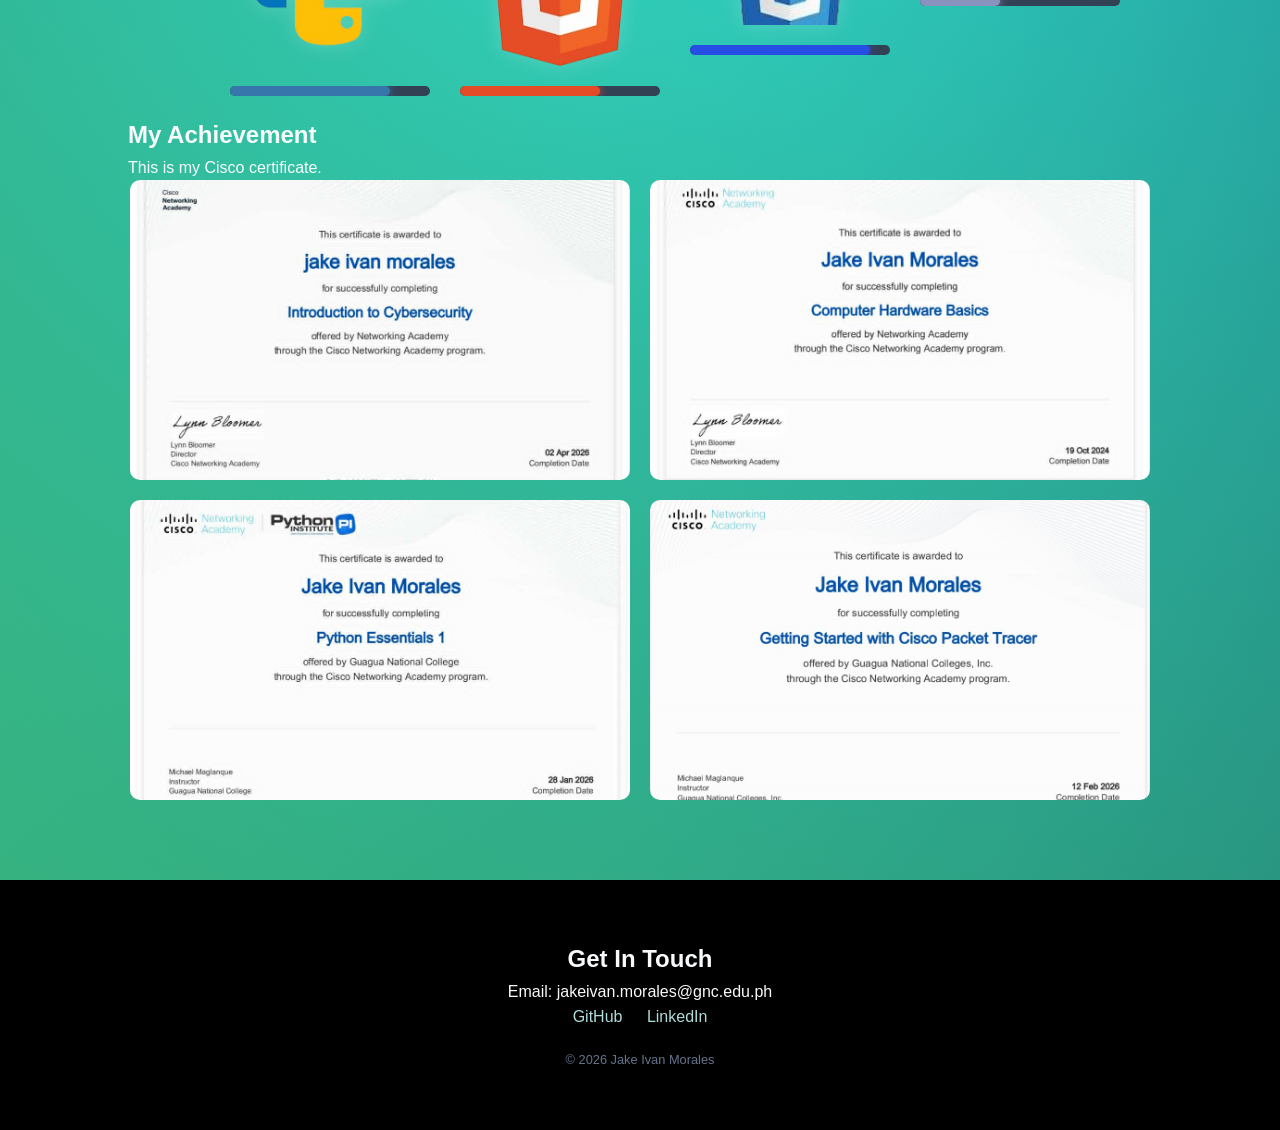
==== commit a60ac991: "aligned skills horizontally with loading bars" ====
--- a/index.html
+++ b/index.html
@@ -43,20 +43,42 @@
         </div>
     
 
+        <section class="skills-section">
+            <h1 class="skills-title">Skills</h1>
+            <div class="skills-container">
+                <!-- Python -->
+                <div class="skill-item">
+                    <img src="image/Python.jpg" alt="Python" class="skill-img">
+                    <div class="progress-bar">
+                        <div class="progress" style="width: 80%; background: #3776ab; box-shadow: 0 0 10px #3776ab;"></div>
+                    </div>
+                </div>
 
+                <!-- HTML -->
+                <div class="skill-item">
+                    <img src="image/HTML.png" alt="HTML" class="skill-img">
+                    <div class="progress-bar">
+                        <div class="progress" style="width: 70%; background: #e34c26; box-shadow: 0 0 10px #e34c26;"></div>
+                    </div>
+                </div>
 
-        <section class="skill">
-        <h1>Skills</h1>
+                <!-- CSS -->
+                <div class="skill-item">
+                    <img src="image/css.png" alt="CSS" class="skill-img">
+                    <div class="progress-bar">
+                        <div class="progress" style="width: 90%; background: #264de4; box-shadow: 0 0 10px #264de4;"></div>
+                    </div>
+                </div>
+
+                <!-- PHP -->
+                <div class="skill-item">
+                    <img src="image/php.png" alt="PHP" class="skill-img">
+                    <div class="progress-bar">
+                        <div class="progress" style="width: 40%; background: #8993be; box-shadow: 0 0 10px #8993be;"></div>
+                    </div>
+                </div>
+            </div>
         </section>
-        <div class="skill-card">
-            <div class="icon">
-                <img src="image/Python.jpg" alt="Logo" class="skill-img">
-                <img src="image/HTML.png" alt="Logo" class="skill-img">
-                <img src="image/css.png" alt="Logo" class="skill-img">
-                <img src="image/php.png" alt="Logo" class="skill-img">
-                
-            </div>
-        </div>
         <h1>My Achievement</br></h1>
         <p>This is my Cisco certificate.</p>
         <div class="image-container">
--- a/style.css
+++ b/style.css
@@ -208,4 +208,59 @@
  .greeting{
     font-size: 1.5rem;
     font-weight: 800;
- }+ }
+
+ /*ggfhfgjfgjgfjghjghjghkg*/
+ /* Container para sa lahat ng skills */
+.skills-container {
+    display: flex;
+    flex-direction: row; /* Ginagawang pahaba/vertical */
+    gap: 30px;              /* Space sa pagitan ng bawat skill */
+    padding: 20px 10%;
+    align-items: flex-start; /* Naka-align sa kaliwa */
+}
+
+/* Bawat isang logo at bar group */
+.skill-item {
+    display: flex;
+    flex-direction: column; /* Image sa taas, Bar sa baba */
+    align-items: center;    /* Center ang logo at bar sa loob ng item */
+    width: 200px;           /* Haba ng loading bar */
+}
+
+.skill-img {
+    width: 200px;            /* Laki ng logo */
+    height: auto;
+    margin-bottom: 20px;    /* Space bago ang loading bar */
+}
+
+/* Ang background ng loading bar */
+.progress-bar {
+    width: 100%;
+    height: 10px;
+    background: #334155;    /* Dark gray background */
+    border-radius: 50px;    /* Rounded corners */
+    overflow: hidden;
+}
+
+/* Ang mismong loading animation */
+.progress {
+    height: 100%;
+    border-radius: 50px;
+    animation: load 4s ease-out forwards; /* 2 seconds loading animation */
+}
+
+/* Keyframes para sa loading effect */
+@keyframes load {
+    from {
+        width: 0;
+    }
+}
+
+/* Title styling */
+.skills-title {
+    text-align: left;
+    padding-left: 10%;
+    margin-bottom: 20px;
+    font-size: 2.5rem;
+}
